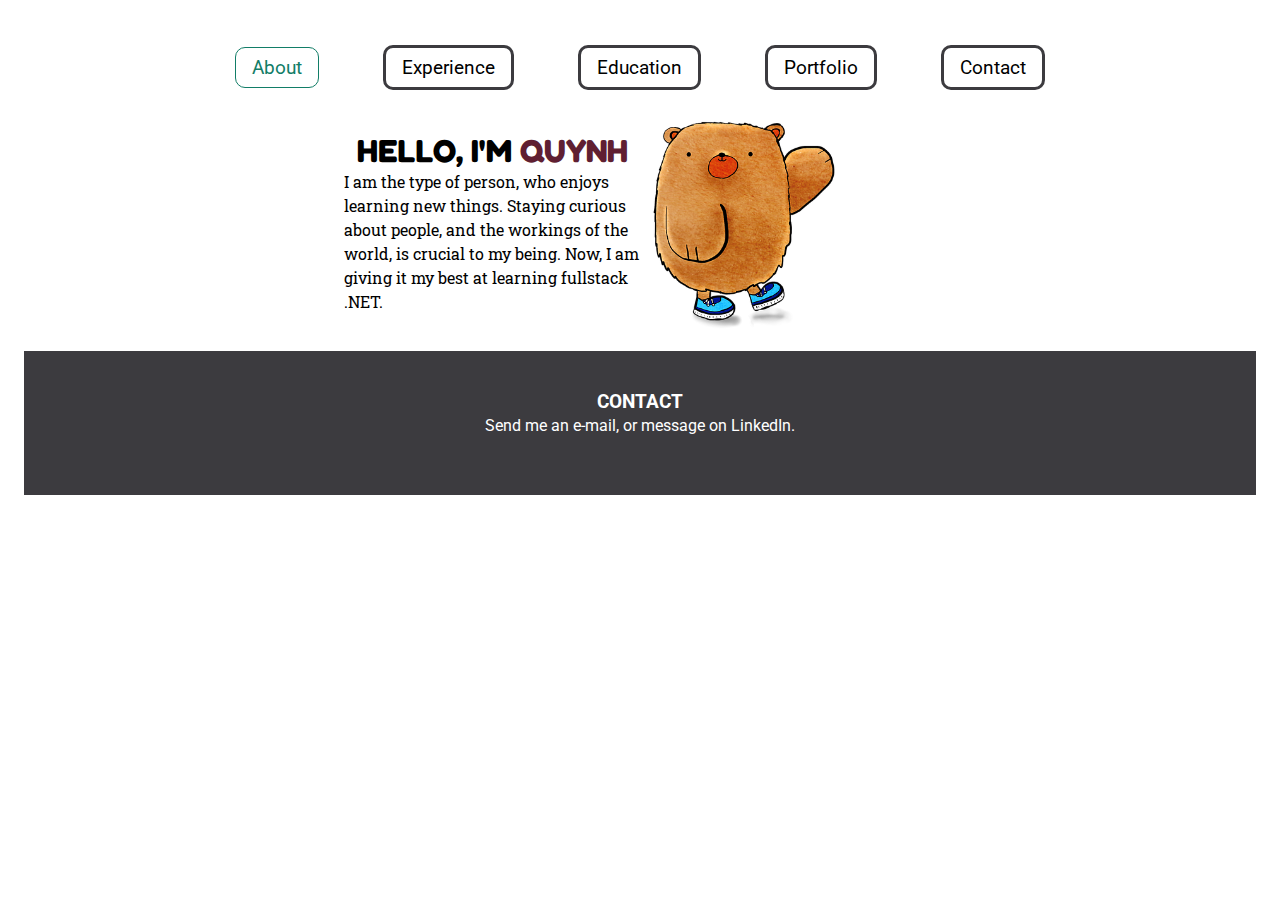
==== CV/index.html @ 4455d1b1 "Add files via upload" ====
<!DOCTYPE html>
<html lang="en">
<head>
    <meta charset="UTF-8">
    <meta name="viewport" content="width=device-width, initial-scale=1.0">
    <title>About | Quynh</title>
    <link rel="stylesheet" href="style.css">
    <link rel="stylesheet" href="https://cdnjs.cloudflare.com/ajax/libs/font-awesome/6.5.1/css/all.min.css" integrity="sha512-DTOQO9RWCH3ppGqcWaEA1BIZOC6xxalwEsw9c2QQeAIftl+Vegovlnee1c9QX4TctnWMn13TZye+giMm8e2LwA==" crossorigin="anonymous" referrerpolicy="no-referrer" />
    <link rel="preconnect" href="https://fonts.googleapis.com">
    <link rel="preconnect" href="https://fonts.gstatic.com" crossorigin>
    <link href="https://fonts.googleapis.com/css2?family=Fredoka:wght@300..700&family=Noto+Sans:ital,wght@0,100..900;1,100..900&family=Roboto+Slab:wght@100..900&family=Roboto:ital,wght@0,100;0,300;0,400;0,500;0,700;0,900;1,100;1,300;1,400;1,500;1,700;1,900&display=swap" rel="stylesheet">
</head>
<body>
    <header>
        <nav>
            <input type="checkbox" id="burger-bars">
            <ul class="menu">
                <li><a href="./index.html" class="active">About</a></li>
                <li><a href="./experience.html">Experience</a></li>
                <li><a href="./education.html">Education</a></li>
                <li><a href="./portfolio.html">Portfolio</a></li>
                <li><a href="./contact.html">Contact</a></li>
            </ul>
        </nav>
        <div class="ham-menu">
            <label for="burger-bars">
                <i class="fa-solid fa-bars"></i>
            </label>
        </div>
    </header>

    <main>

<!-- this div won't wooorrrk, at about 850px, columns will be weird -->
        <div class="content">
            <div class="col1">
                <h1>HELLO, I'M <span class="quynh">QUYNH</span></h1>
    
                <p>I am the type of person, who enjoys learning new things. Staying curious about people, and the workings of the world, is crucial to my being. Now, I am giving it my best at learning fullstack .NET.</p>
            </div>
            <div class="col2">
            <img src="images/bear-3189349_640.png" alt="Waving bear" id="darkToggleMode" class="bear-toggle">
        </div>
    </div>

    </main>

<footer>
    <h3>CONTACT</h3>
    <p>Send me an e-mail, or message on LinkedIn.</p>
        <div class="logos">
            <a href="mailto:quynh88@hotmail.com"><i class="fa-regular fa-envelope"></i></a>
            <a href="https://www.linkedin.com/in/quynh-truong-18628283/"><i class="fa-brands fa-linkedin"></i></a>
        </div>
</footer>


    <script src="script.js"></script>
</body>
</html>
---- CV/style.css ----
/*#1F604D
#127D67
#601F32 */

* {
    margin: 0;
    padding: 0;
}

h1
 {
    font-family: Fredoka, Arial, sans-serif;
    text-align: center;
}

h3,
h4 {
    font-family: "Roboto Slab", Georgia, serif;
}

p {
    font-family: "Roboto Slab", Georgia, serif;
}

body {
    padding: 1.5rem;
    /* //----    ----DARKMODE  ----    ----// */
    transition: background-color 0.5s ease;
    background-color: white;
}

.dark-mode {
    background-color: #333;
    color: white;
} 

.dark-mode .quynh {
    color: #97cea3;
}

body p {
    line-height: 1.5rem;
}

body ul li {
    list-style-type: none;
    margin: 1rem;
}


/* --------------------INDEX/ABOUT----------------------- */
 .content {
    display: flex;
    
    /* align-items: center; */
 }

 .text {
    flex: 1;
    margin-right: 0rem;
 }

.quynh {
    color: #601F32;
}

.bear-toggle {
    max-width: 70%;
    height: auto;
    cursor: pointer;
}

.content .col1,
.content .col2 {
    flex: 1;

}

::selection {
    color: #000;
    background-color: #601F32;

}

header {
    display: flex;
    justify-content: space-around;
    align-items: center;
    padding: 1em 10%
    
}




/* -----------------------MENU/NAV------------------------ */
nav {
    gap: 1;
}

header ul {
    display: flex;
    list-style-type: none;
    

}

header ul li {
    padding: 1em 1.5em;
    margin: 0.5rem;

}

header a {
    color: black;
    font-family: Roboto, Arial, sans-serif;
    font-size: 1.2rem;
    font-weight: 400;
    text-decoration: none;
    background-color: white;
    border: 3px solid #3C3B3F;
    border-radius: 10px;
    padding: 0.5rem 1rem;
    transition: all 0.2s ease-in-out;
}

nav a:hover,
nav a:focus {
    color: white;
    background-color: #127D67;
    border: 3px solid #127D67;

}

.active {
    color: #127D67;
    border: 1px solid #127D67;
    border-radius: 10px;
    padding: 0.5rem 1rem;

}

#burger-bars {
    display: none;
}

.ham-menu {
    display: none;
    margin-top: 10%;
}

/* -----------------EXPERIENCE/EDUCATION------------------ */
.date {
    font-style: italic;
}

.experience {
    display: flex;
}



.experience .col1,
.experience .col2 {
    flex: 1;
    padding: 1rem;
}



.experience .col2 p,
.education .col2 p {
    margin: 0.2rem;
}


.glasses {
    display: block;
    max-width: 100%;
    height: auto;
}

.experience .col2 h3,
.education .col2 h3 {
    margin-top: 1rem;
} 

.experience .col2,
.education .col2 {
    list-style-type: none;
    padding: 1rem;
}

.education {
    padding: 1rem 5rem;
    display: flex;
}

.education .col1 {
    flex: 2;
}

/* moved gif a bit to the side */
.education .col2 {
    flex: 1;
}


/* --------------------------PORTFOLIO--------------------- */
.portfolio {
    display: flex;
    flex-direction: column;
    justify-content: center;
    align-items: center;
    margin: 2rem;
    font-family: "Roboto Slab", Georgia, serif;
}

.portfolio a {
    text-decoration: none;
    color: black;
    margin-bottom: 2em;
}

.portfolio h3 {
    margin-top: 0rem;
}

.musiccat,
.laptop {
    display: block;
    max-width: 40vw;
    height: auto;
    border-radius: 10px;
}


.modal1,
.modal2 {
    display: none;
    position: fixed;
    top: 0;
    left: 0;
    z-index: 1;
    width: 100%;
    height: 100%;
    background-color: rgba(0,0,0,0.5);
}

.modal1-fact,
.modal2-fact {
    background-color: white;
    margin: 20% auto;
    width: 60%;
    padding: 1rem;
    border: 5px dashed #3C3B3F;
    border-radius: 14px;
}

:target {
    display: block;
}

.close {
    color: #4a4646;
    float: right;
    font-size: 2rem;
    font-weight: bold;
}

.close:hover,
.close:focus {
    color: black;
    text-decoration: none;
    cursor: pointer;
}

.button {
    border: 2px solid black;
    padding: 0.7rem;
    border-radius: 14px;
}

.button:hover,
.button:focus {
    color: white;
    background-color: #127D67;
    border: 3px solid #127D67;
}

/* ----------------------CONTACT------------------ */
.hello{

    max-width: 70vh;
    height: auto;
    display: flex;
    justify-content: center;
}

.contact {
    display: flex;
    flex-direction: column;
    justify-content: center;
    align-items: center;
}



/* -----fix this, cannot see error----- */
.best {
    color: #127D67;
}


/* -------------------------------------FOOTER--------------------------- */
footer {
    margin-top: 1rem;
    background-color: #3C3B3F;
    color: white;
    width: 100%;
    height: 9rem;
    display: flex;
    flex-direction: column;
    justify-content: center;
    align-items: center;
}

footer .logos {
    margin-top: 1rem;
    display: flex;
    gap: 2rem;
    font-size: 2rem;
}

footer .logos i {
    color: white;
}


footer p {
    font-family: Roboto, Arial, sans-serif;
    line-height: 1.6rem;
    font-size: 1rem;
    text-align: center;
}

footer h3 {
    font-family: Roboto, Arial, sans-serif;
    text-align: center;
}

@media (max-width: 650px) {
    .ham-menu {
        display: block;
        position: absolute;
        right: 5%;
        font-size: 1.5rem;
        z-index: 1;
    }

    .menu {
        display: flex;
        flex-direction: column;
        position: fixed;
        z-index: 1;
        left: 0;
        right: 0;
        top: 0;
        bottom: 100%;
        text-align: end;
        background-color: rgba (0,0,0,0.2);
        overflow: hidden;

    }

    #burger-bars:checked ~ .menu {
        background-color: rgba (0,0,0,0.1);
        padding-top: 6em;
        bottom: 0;
    }
}

/* if screen is smaller than */
@media (max-width: 550px) {
    .experience,
    .education {
        flex-direction: column;
    }

    .experience .col1,
    .experience .col2,
    .education .col1,
    .education .col2 {
        width: 100%;
        padding: 1rem;
    }
}

@media (min-width: 551px)  and (max-width: 850px) {
    .experience,
    .education {
        display: flex;
        flex-wrap: wrap;
    }
}



@media (min-width: 651px) {
    .content {
        padding: 0rem 20em;
        display: flex;
        align-items: center;
    }

    .bear {
        max-width: 50%;
        height: auto;
    }

    .ham-menu {
        display: none;
    }

    header nav {
        display: flex;
    }

    header ul {
        display: flex;
    }

    header ul li {
        margin: 0 0.5em;
    }
}


/*HARD TO ADJUST SIZING*/
@media (min-width: 300px) and (max-width: 650px) {
    .content {
        padding: 0rem 1rem;
        display: flex;
        align-items: center;
    }
}

@media print {
    body {
        font-size: 12px;
    }

    header,
    footer {
        display: none;
    }
}
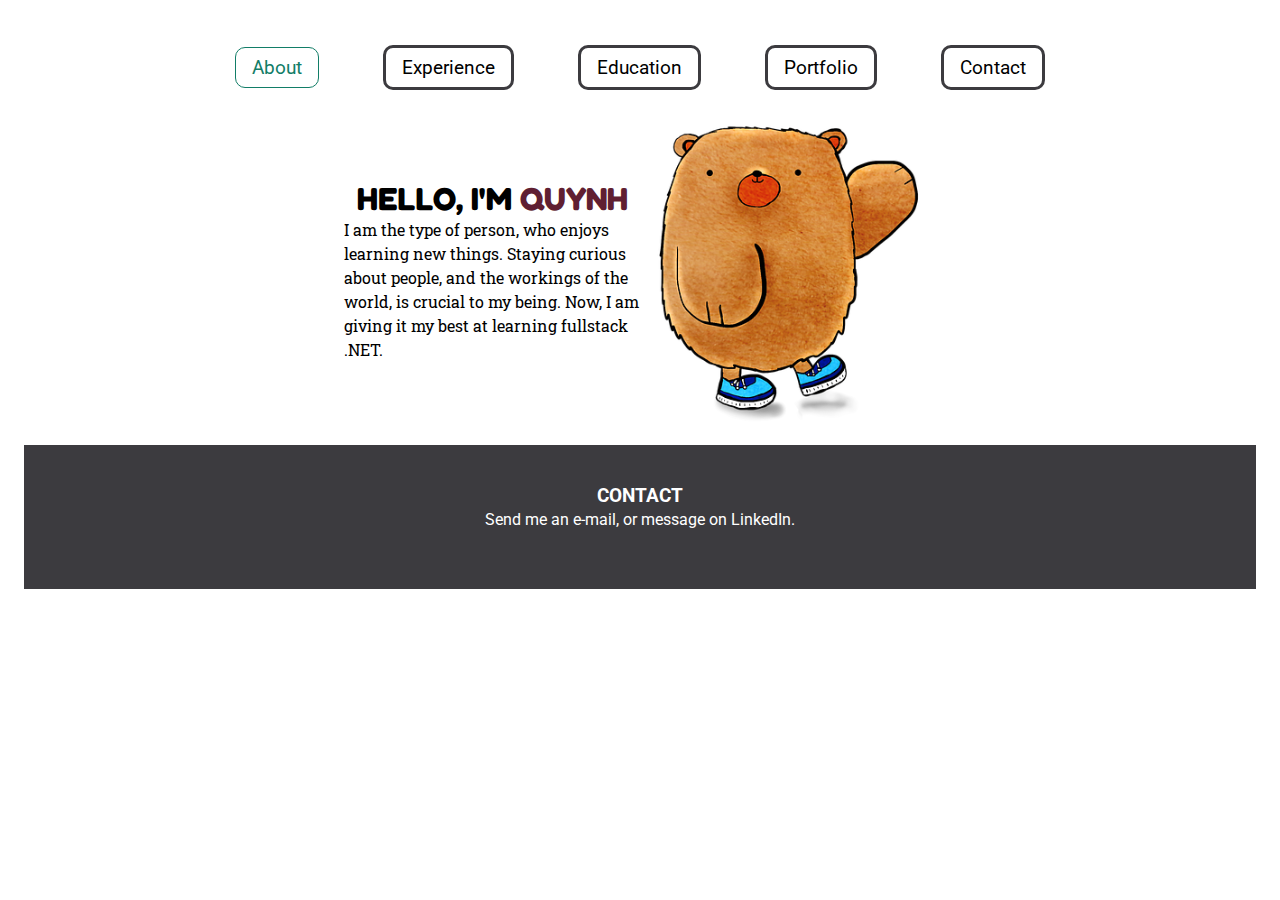
==== commit 298be97a: "Update index.html" ====
--- a/CV/index.html
+++ b/CV/index.html
@@ -32,10 +32,10 @@
     <main>
 
 <!-- this div won't wooorrrk, at about 850px, columns will be weird -->
-        <div class="content">
-            <div class="col1">
+<div class="content">
+    <div class="col1">
                 <h1>HELLO, I'M <span class="quynh">QUYNH</span></h1>
-    
+
                 <p>I am the type of person, who enjoys learning new things. Staying curious about people, and the workings of the world, is crucial to my being. Now, I am giving it my best at learning fullstack .NET.</p>
             </div>
             <div class="col2">
@@ -49,12 +49,18 @@
     <h3>CONTACT</h3>
     <p>Send me an e-mail, or message on LinkedIn.</p>
         <div class="logos">
-            <a href="mailto:quynh88@hotmail.com"><i class="fa-regular fa-envelope"></i></a>
-            <a href="https://www.linkedin.com/in/quynh-truong-18628283/"><i class="fa-brands fa-linkedin"></i></a>
+            <div class="envelope">
+                <a href="mailto:quynh88@hotmail.com"><i class="fa-regular fa-envelope"></i></a>
+            </div>
+            
+            <div class="linkedin">
+                <a href="https://www.linkedin.com/in/quynh-truong-18628283/"><i class="fa-brands fa-linkedin"></i></a>
+            </div>
+            
         </div>
 </footer>
 
 
     <script src="script.js"></script>
 </body>
-</html> +</html> 
--- a/CV/style.css
+++ b/CV/style.css
@@ -1,8 +1,3 @@
-
-/*#1F604D
-#127D67
-#601F32 */
-
 * {
     margin: 0;
     padding: 0;
@@ -53,7 +48,7 @@
  .content {
     display: flex;
     
-    /* align-items: center; */
+    align-items: flex-end;
  }
 
  .text {
@@ -66,9 +61,10 @@
 }
 
 .bear-toggle {
-    max-width: 70%;
+    max-width: 100%;
     height: auto;
     cursor: pointer;
+    padding-right: 0rem;
 }
 
 .content .col1,
@@ -455,4 +451,4 @@
     footer {
         display: none;
     }
-}+}
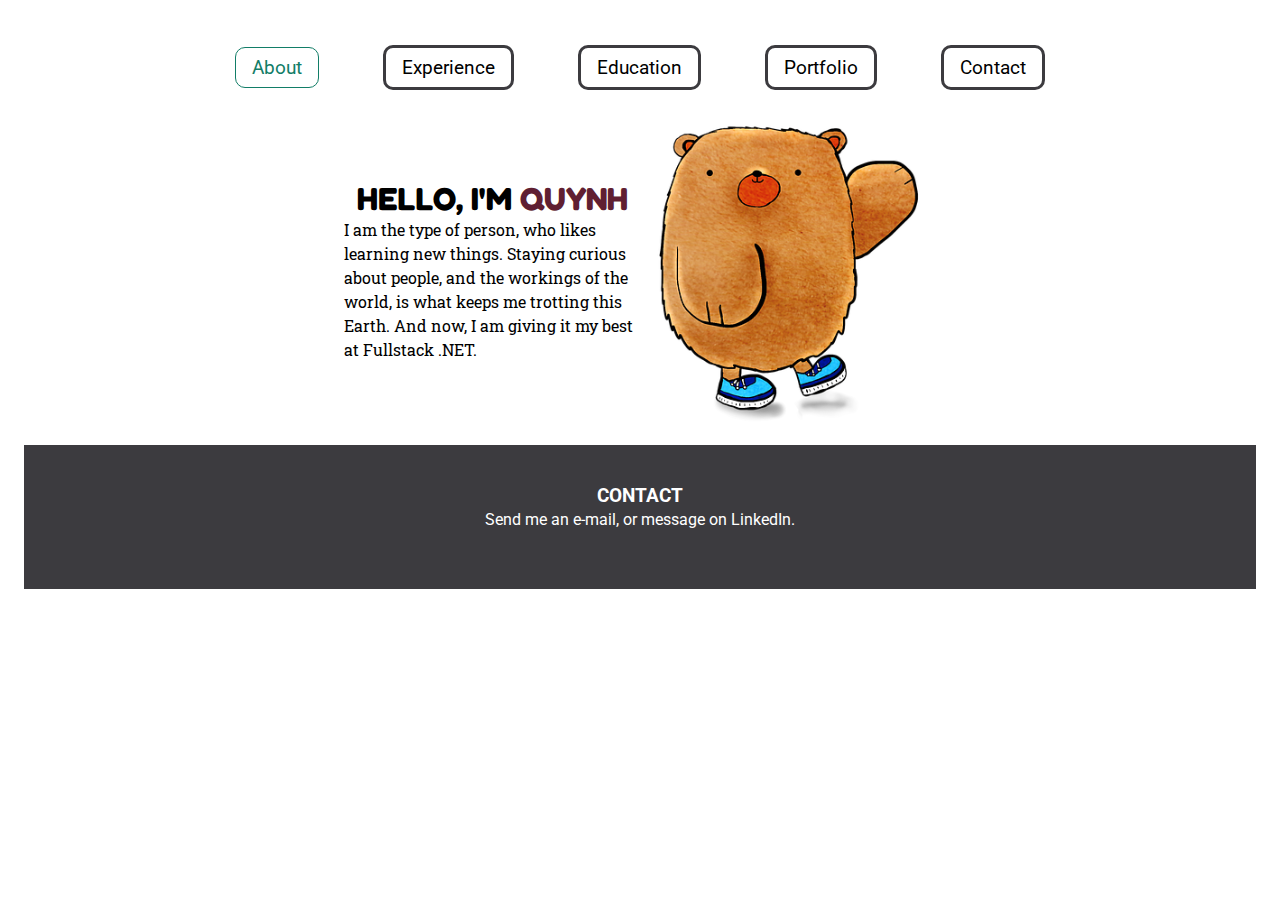
==== commit 7ac73002: "Edited paragraph in col1" ====
--- a/CV/index.html
+++ b/CV/index.html
@@ -29,19 +29,18 @@
         </div>
     </header>
 
-    <main>
+    <main class="content">
 
 <!-- this div won't wooorrrk, at about 850px, columns will be weird -->
-<div class="content">
-    <div class="col1">
+
+    <section class="col1">
                 <h1>HELLO, I'M <span class="quynh">QUYNH</span></h1>
 
-                <p>I am the type of person, who enjoys learning new things. Staying curious about people, and the workings of the world, is crucial to my being. Now, I am giving it my best at learning fullstack .NET.</p>
-            </div>
-            <div class="col2">
+                <p>I am the type of person, who likes learning new things. Staying curious about people, and the workings of the world, is what keeps me trotting this Earth. And now, I am giving it my best at Fullstack .NET.</p>
+    </section>
+            <section class="col2">
             <img src="images/bear-3189349_640.png" alt="Waving bear" id="darkToggleMode" class="bear-toggle">
-        </div>
-    </div>
+            </section>
 
     </main>
 
--- a/CV/style.css
+++ b/CV/style.css
@@ -23,6 +23,10 @@
     /* //----    ----DARKMODE  ----    ----// */
     transition: background-color 0.5s ease;
     background-color: white;
+
+/*  everybody says to use this to remove horisontal scrolling, it helps, but did not remove it*/
+
+    overflow-x: hidden;
 }
 
 .dark-mode {
@@ -47,14 +51,9 @@
 /* --------------------INDEX/ABOUT----------------------- */
  .content {
     display: flex;
-    
-    align-items: flex-end;
+    justify-content: center;
  }
 
- .text {
-    flex: 1;
-    margin-right: 0rem;
- }
 
 .quynh {
     color: #601F32;
@@ -144,7 +143,10 @@
 .ham-menu {
     display: none;
     margin-top: 10%;
-}
+    cursor: pointer; /* Won't work */
+}
+
+
 
 /* -----------------EXPERIENCE/EDUCATION------------------ */
 .date {
@@ -156,40 +158,40 @@
 }
 
 
-
 .experience .col1,
 .experience .col2 {
     flex: 1;
-    padding: 1rem;
 }
 
 
 
 .experience .col2 p,
 .education .col2 p {
-    margin: 0.2rem;
+    margin: 1%;
 }
 
 
 .glasses {
-    display: block;
+    display: flex;
+
     max-width: 100%;
     height: auto;
+    margin-top: 8%;
 }
 
 .experience .col2 h3,
 .education .col2 h3 {
-    margin-top: 1rem;
+    margin-top: 0%;
 } 
 
 .experience .col2,
 .education .col2 {
     list-style-type: none;
-    padding: 1rem;
+    padding: 1%;
 }
 
 .education {
-    padding: 1rem 5rem;
+/*     padding: 1rem 5rem; */
     display: flex;
 }
 
@@ -205,30 +207,43 @@
 
 /* --------------------------PORTFOLIO--------------------- */
 .portfolio {
+
+    font-family: "Roboto Slab", Georgia, serif;
+    text-align: center;
+    display: flex;
+    flex-direction: column;
+    align-items: center;
+}
+
+.project1,
+.project2 {
     display: flex;
     flex-direction: column;
     justify-content: center;
     align-items: center;
-    margin: 2rem;
-    font-family: "Roboto Slab", Georgia, serif;
+    width: 40vw;
+    border: 2px solid black;
+    border-radius: 15px;
+    padding: 1rem;
+    margin: 1rem;
 }
 
 .portfolio a {
     text-decoration: none;
     color: black;
-    margin-bottom: 2em;
+    margin-bottom: 0em;
 }
 
 .portfolio h3 {
-    margin-top: 0rem;
+    margin-bottom: 1rem;
 }
 
 .musiccat,
 .laptop {
-    display: block;
     max-width: 40vw;
     height: auto;
     border-radius: 10px;
+    margin-bottom: 1rem;
 }
 
 
@@ -288,7 +303,7 @@
 /* ----------------------CONTACT------------------ */
 .hello{
 
-    max-width: 70vh;
+    max-width: 100%;
     height: auto;
     display: flex;
     justify-content: center;
@@ -307,6 +322,7 @@
 .best {
     color: #127D67;
 }
+
 
 
 /* -------------------------------------FOOTER--------------------------- */
@@ -345,6 +361,15 @@
     font-family: Roboto, Arial, sans-serif;
     text-align: center;
 }
+
+footer .envelope:hover,
+footer .envelope:focus,
+footer .linkedin:hover,
+footer .linkedin:focus {
+    background-color: #127D67;
+}
+
+
 
 @media (max-width: 650px) {
     .ham-menu {
@@ -452,3 +477,4 @@
         display: none;
     }
 }
+
